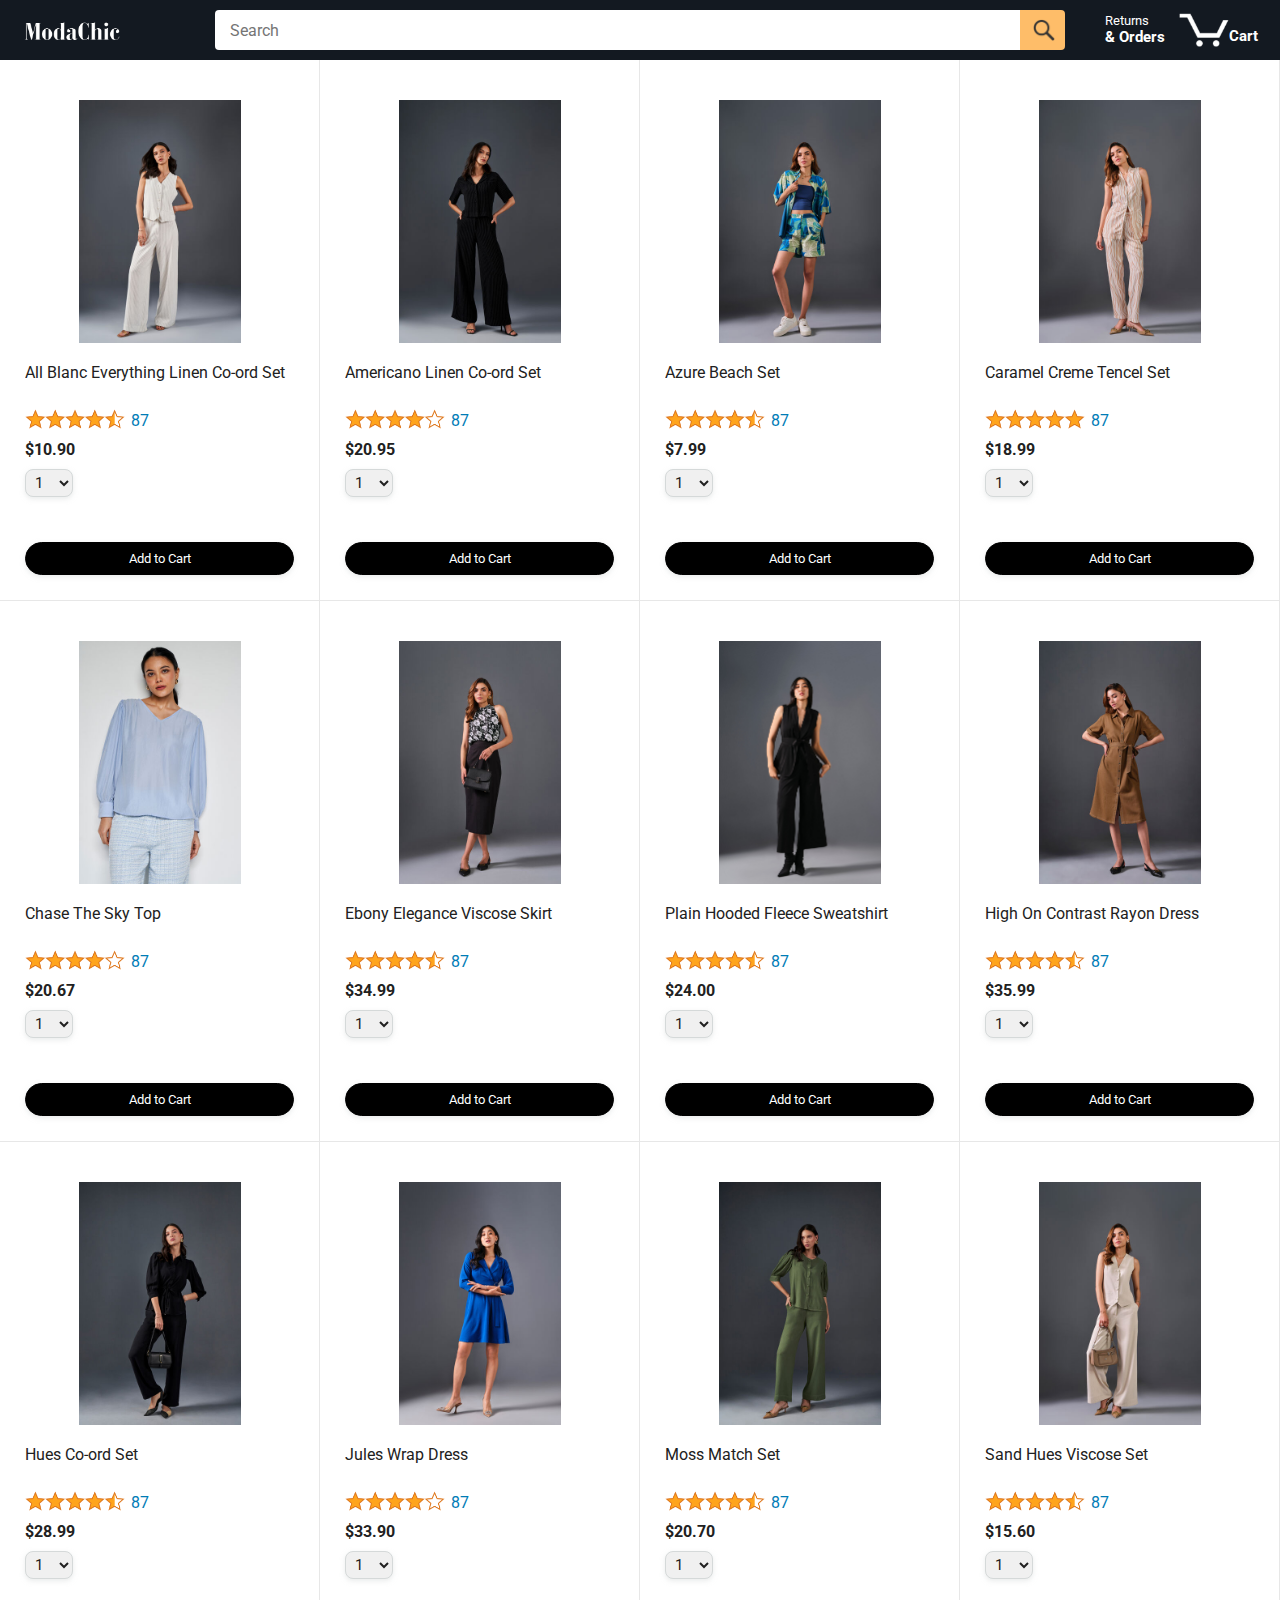
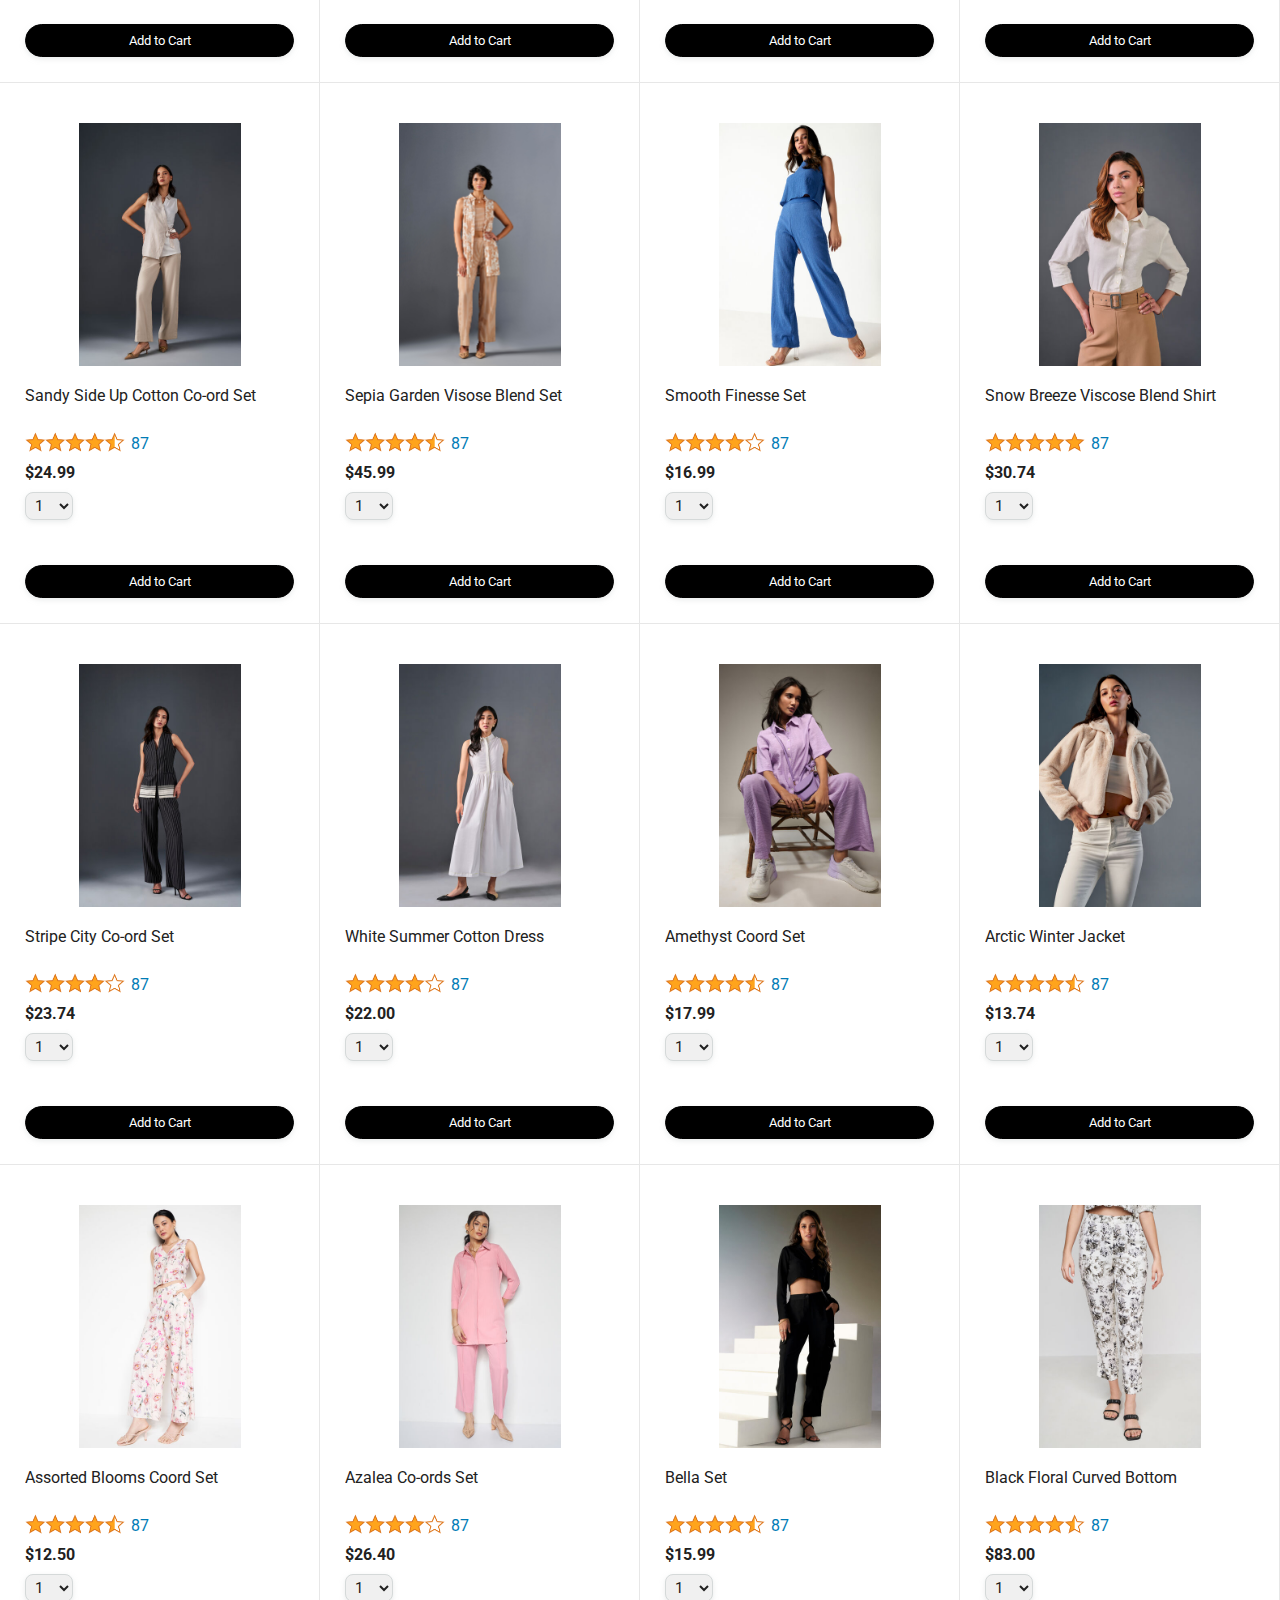
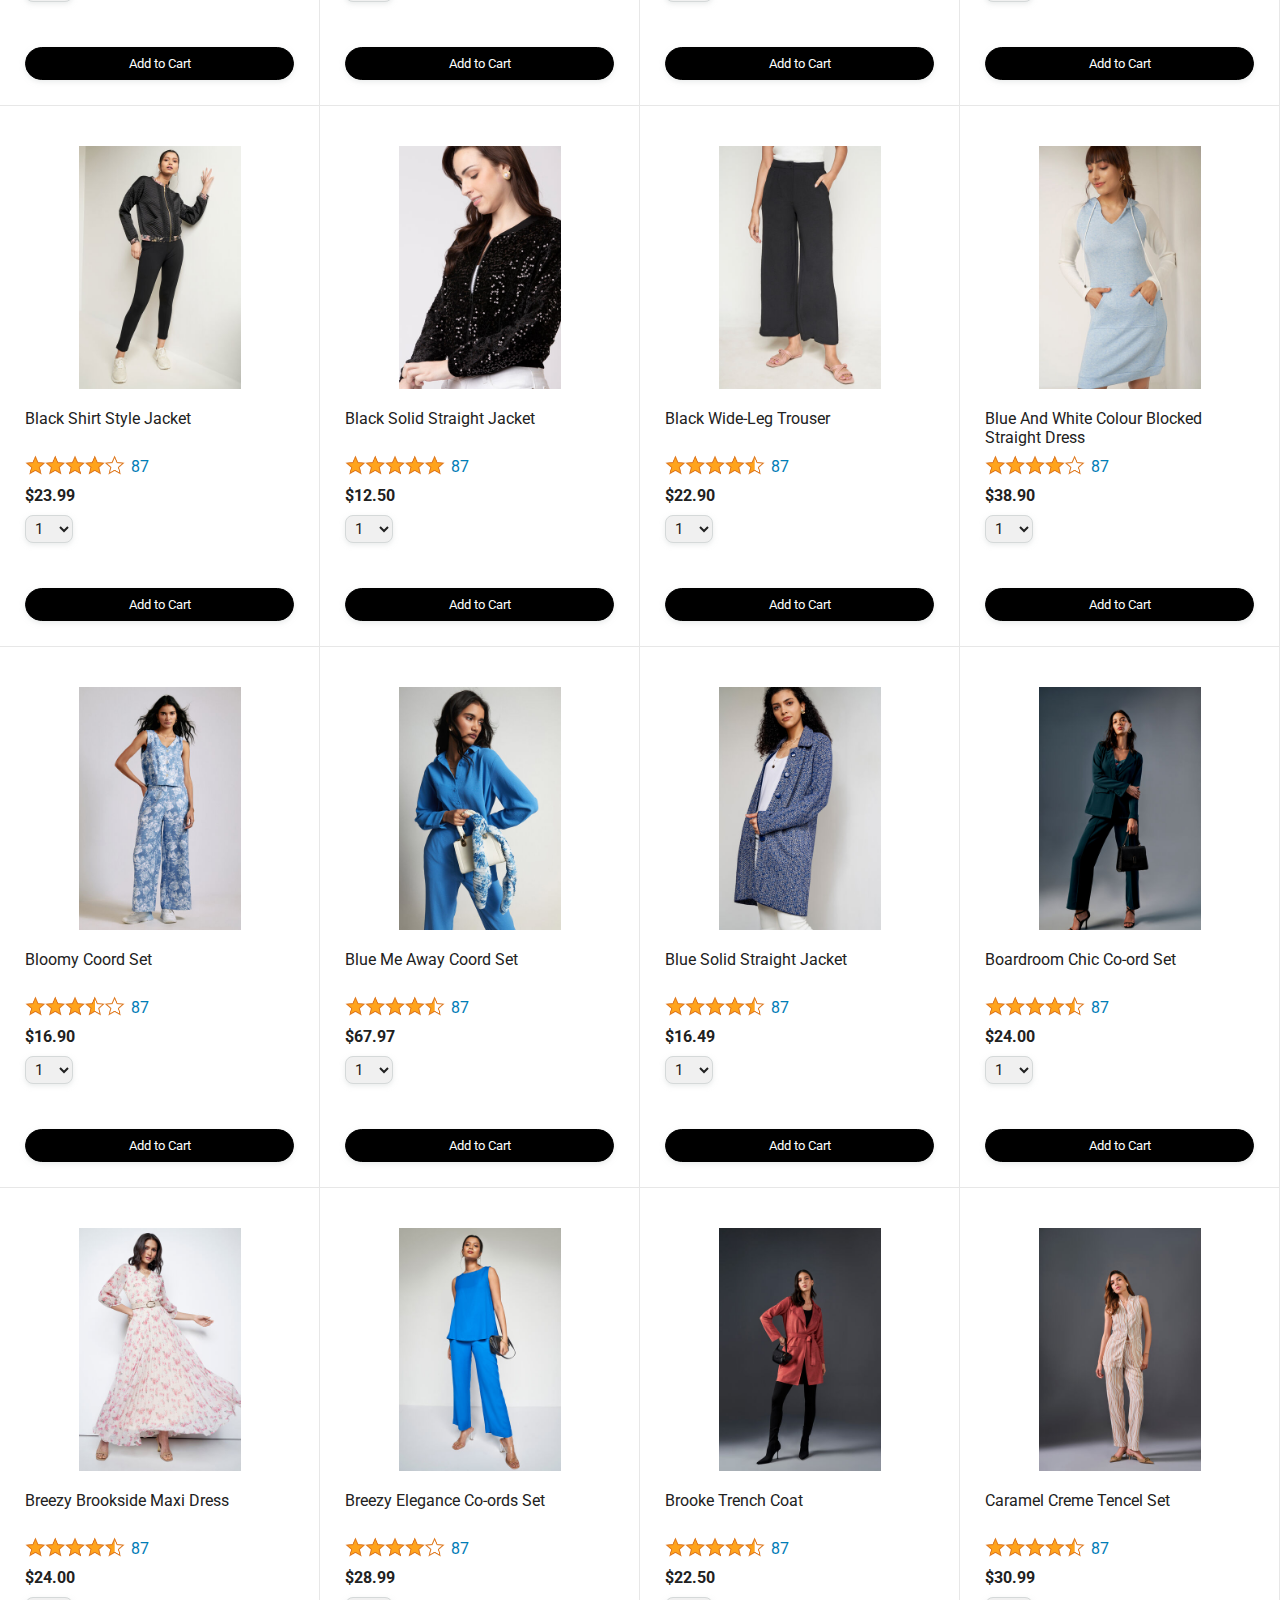
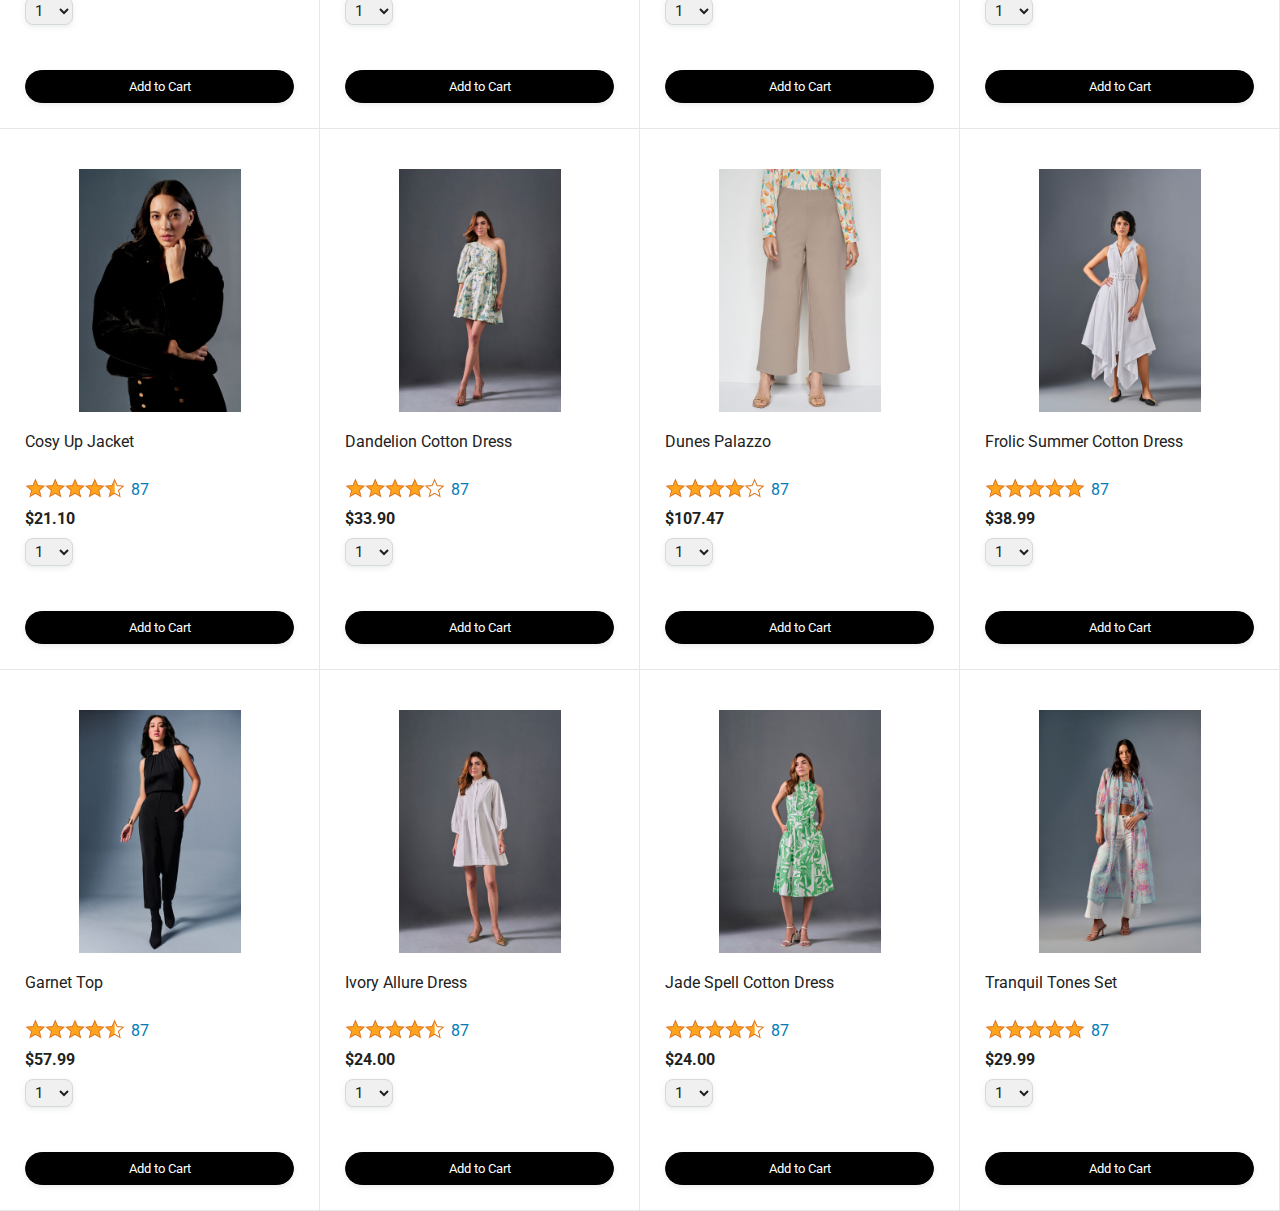
==== javascript-amazon-project-main/index.html @ e2605f77 "completed project" ====
<!DOCTYPE html>
<html>
  <head>
    <title>Amazon Project</title>

    <!-- This code is needed for responsive design to work.
      (Responsive design = make the website look good on
      smaller screen sizes like a phone or a tablet). -->
    <meta name="viewport" content="width=device-width, initial-scale=1">

    <!-- Load a font called Roboto from Google Fonts. -->
    <link rel="preconnect" href="https://fonts.googleapis.com">
    <link rel="preconnect" href="https://fonts.gstatic.com" crossorigin>
    <link href="https://fonts.googleapis.com/css2?family=Roboto:wght@400;500;700&display=swap" rel="stylesheet">

    <!-- Here are the CSS files for this page. -->
    <link rel="stylesheet" href="styles/shared/general.css">
    <link rel="stylesheet" href="styles/shared/amazon-header.css">
    <link rel="stylesheet" href="styles/pages/amazon.css">
    <style>
      .add-to-cart-button{
        background-color: black;
        color: white;
        border-color: black;
        

      }

    </style>
  </head>
  <body>
    <div class="amazon-header">
      <div class="amazon-header-left-section">
        <a href="amazon.html" class="header-link">
          <img class="amazon-logo"
            src="images/moda chic full white.png ">
          <img  style="width: 100px; height: 30px; "   class="amazon-mobile-logo"
            src="images/moda chic full white.png">
        </a>
      </div>

      <div class="amazon-header-middle-section">
        <input class="search-bar" type="text" placeholder="Search">

        <button class="search-button">
          <img class="search-icon" src="images/icons/search-icon.png">
        </button>
      </div>

      <div class="amazon-header-right-section">
        <a class="orders-link header-link" href="orders.html">
          <span class="returns-text">Returns</span>
          <span class="orders-text">& Orders</span>
        </a>

        <a class="cart-link header-link" href="checkout.html">
          <img class="cart-icon" src="images/icons/cart-icon.png">
          <div class="cart-quantity js-cart-quantity"></div>
          <div class="cart-text">Cart</div>
        </a>
      </div>
    </div>
    
    <div class="main">
      <div class="products-grid js-products-grid">
         
      </div>
    </div>

    
    <script type="module" src = "/javascript-amazon-project-main/scripts/amazon.js"></script> 
    <!-- entry point -->
  </body>
</html>
---- javascript-amazon-project-main/styles/shared/general.css ----
body {
  font-family: Roboto, Arial;
  color: rgb(33, 33, 33);
  /* The <body> element has a default margin of 8px
     on all sides. This removes the default margins. */
  margin: 0;
}

/* <p> elements have a default margin on the top
   and bottom. This removes the default margins. */
p {
  margin: 0;
}

button {
  cursor: pointer;
}

select {
  cursor: pointer;
}

input, select, button {
  font-family: Roboto, Arial;
}

.button-primary {
  color: rgb(33, 33, 33);
  background-color: rgb(255, 216, 20);
  border: 1px solid rgb(252, 210, 0);
  border-radius: 8px;
  cursor: pointer;
  box-shadow: 0 2px 5px rgba(213, 217, 217, 0.5);
}

.button-primary:hover {
  background-color: rgb(247, 202, 0);
  border: 1px solid rgb(242, 194, 0);
}

.button-primary:active {
  background: rgb(255, 216, 20);
  border-color: rgb(252, 210, 0);
  box-shadow: none;
}

.button-secondary {
  color: rgb(33, 33, 33);
  background: white;
  border: 1px solid rgb(213, 217, 217);
  border-radius: 8px;
  cursor: pointer;
  box-shadow: 0 2px 5px rgba(213, 217, 217, 0.5);
}

.button-secondary:hover {
  background-color: rgb(247, 250, 250);
}

.button-secondary:active {
  background-color: rgb(237, 253, 255);
  box-shadow: none;
}

/* These styles will limit text to 2 lines. Anything
   beyond 2 lines will be replaced with "..."
   You can find this code by using an A.I. tool or by
   searching in Google.
   https://css-tricks.com/almanac/properties/l/line-clamp/ */
.limit-text-to-2-lines {
  display: -webkit-box;
  -webkit-line-clamp: 2;
  -webkit-box-orient: vertical;
  overflow: hidden;
}

.link-primary {
  color: rgb(1, 124, 182);
  cursor: pointer;
}

.link-primary:hover {
  color: rgb(196, 80, 0);
}

/* Styles for dropdown selectors. */
select {
  color: rgb(33, 33, 33);
  background-color: rgb(240, 240, 240);
  border: 1px solid rgb(213, 217, 217);
  border-radius: 8px;
  padding: 3px 5px;
  font-size: 15px;
  cursor: pointer;
  box-shadow: 0 2px 5px rgba(213, 217, 217, 0.5);
}

select:focus,
input:focus {
  outline: 2px solid rgb(255, 153, 0);
}
---- javascript-amazon-project-main/styles/shared/amazon-header.css ----
.amazon-header {
  background-color: rgb(19, 25, 33);
  color: white;
  padding-left: 15px;
  padding-right: 15px;

  display: flex;
  align-items: center;
  justify-content: space-between;

  position: fixed;
  top: 0;
  left: 0;
  right: 0;
  height: 60px;
}

.amazon-header-left-section {
  width: 180px;
}

@media (max-width: 800px) {
  .amazon-header-left-section {
    width: unset;
  }
}

.header-link {
  display: inline-block;
  padding: 6px;
  border-radius: 2px;
  cursor: pointer;
  text-decoration: none;
  border: 1px solid rgba(0, 0, 0, 0);
}

.header-link:hover {
  border: 1px solid white;
}

.amazon-logo {
  width: 100px;
  margin-top: 5px;
}

.amazon-mobile-logo {
  display: none;
}

@media (max-width: 575px) {
  .amazon-logo {
    display: none;
  }

  .amazon-mobile-logo {
    display: block;
    height: 35px;
    margin-top: 5px;
  }
}

.amazon-header-middle-section {
  flex: 1;
  max-width: 850px;
  margin-left: 10px;
  margin-right: 10px;
  display: flex;
}

.search-bar {
  flex: 1;
  width: 0;
  font-size: 16px;
  height: 38px;
  padding-left: 15px;
  border: none;
  border-top-left-radius: 4px;
  border-bottom-left-radius: 4px;
  border-top-right-radius: 0;
  border-bottom-right-radius: 0;
}

.search-button {
  background-color: rgb(254, 189, 105);
  border: none;
  width: 45px;
  height: 40px;
  border-top-right-radius: 4px;
  border-bottom-right-radius: 4px;
  flex-shrink: 0;
}

.search-icon {
  height: 22px;
  margin-left: 2px;
  margin-top: 3px;
}

.amazon-header-right-section {
  width: 180px;
  flex-shrink: 0;
  display: flex;
  justify-content: end;
}

.orders-link {
  color: white;
}

.returns-text {
  display: block;
  font-size: 13px;
}

.orders-text {
  display: block;
  font-size: 15px;
  font-weight: 700;
}

.cart-link {
  color: white;
  display: flex;
  align-items: center;
  position: relative;
}

.cart-icon {
  width: 50px;
}

.cart-text {
  margin-top: 12px;
  font-size: 15px;
  font-weight: 700;
}

.cart-quantity {
  color: rgb(240, 136, 4);
  font-size: 16px;
  font-weight: 700;

  position: absolute;
  top: 4px;
  left: 22px;
  
  width: 26px;
  text-align: center;
}
---- javascript-amazon-project-main/styles/pages/amazon.css ----
.main {
  margin-top: 60px;
}

.products-grid {
  display: grid;

  /* - In CSS Grid, 1fr means a column will take up the
       remaining space in the grid.
     - If we write 1fr 1fr ... 1fr; 8 times, this will
       divide the grid into 8 columns, each taking up an
       equal amount of the space.
     - repeat(8, 1fr); is a shortcut for repeating "1fr"
       8 times (instead of typing out "1fr" 8 times).
       repeat(...) is a special property that works with
       display: grid; */
  grid-template-columns: repeat(8, 1fr);
}

/* @media is used to create responsive design (making the
   website look good on any screen size). This @media
   means when the screen width is 2000px or less, we
   will divide the grid into 7 columns instead of 8. */
@media (max-width: 2000px) {
  .products-grid {
    grid-template-columns: repeat(7, 1fr);
  }
}

/* This @media means when the screen width is 1600px or
   less, we will divide the grid into 6 columns. */
@media (max-width: 1600px) {
  .products-grid {
    grid-template-columns: repeat(6, 1fr);
  }
}

@media (max-width: 1300px) {
  .products-grid {
    grid-template-columns: repeat(4, 1fr);
  }
}

@media (max-width: 1000px) {
  .products-grid {
    grid-template-columns: repeat(4, 1fr);
  }
}

@media (max-width: 800px) {
  .products-grid {
    grid-template-columns: repeat(2, 1fr);
  }
}

@media (max-width: 575px) {
  .products-grid {
    grid-template-columns: repeat(2, 1fr);
  }
}

@media (max-width: 450px) {
  .products-grid {
    grid-template-columns: 1fr;
  }
}

.product-container {
  padding-top: 40px;
  padding-bottom: 25px;
  padding-left: 25px;
  padding-right: 25px;

  border-right: 1px solid rgb(231, 231, 231);
  border-bottom: 1px solid rgb(231, 231, 231);

  display: flex;
  flex-direction: column;
}

.product-image-container {
  display: flex;
  justify-content: center;
  align-items: center;

  height: 243px;
  margin-bottom: 20px;
}

.product-image {
  /* Images will overflow their container by default. To
    prevent this, we set max-width and max-height to 100%
    so they stay inside their container. */
  max-width: 100%;
  max-height: 100%;
}

.product-name {
  height: 40px;
  margin-bottom: 5px;
}

.product-rating-container {
  display: flex;
  align-items: center;
  margin-bottom: 10px;
}

.product-rating-stars {
  width: 100px;
  margin-right: 6px;
}

.product-rating-count {
  color: rgb(1, 124, 182);
  cursor: pointer;
  margin-top: 3px;
}

.product-price {
  font-weight: 700;
  margin-bottom: 10px;
}

.product-quantity-container {
  margin-bottom: 17px;
}

.product-spacer {
  flex: 1;
}

.added-to-cart {
  color: rgb(6, 125, 98);
  font-size: 16px;

  display: flex;
  align-items: center;
  margin-bottom: 8px;

  /* At first, the "Added to cart" message will
     be invisible. Use JavaScript to change the
     opacity and make it visible. */
  opacity: 0;
}

.added-to-cart img {
  height: 20px;
  margin-right: 5px;
}

.add-to-cart-button {
  width: 100%;
  padding: 8px;
  border-radius: 50px;
  background-color: black;
  color: white;
  border-color: black;
}

.added-to-cart-visible {
  opacity: 1;
}
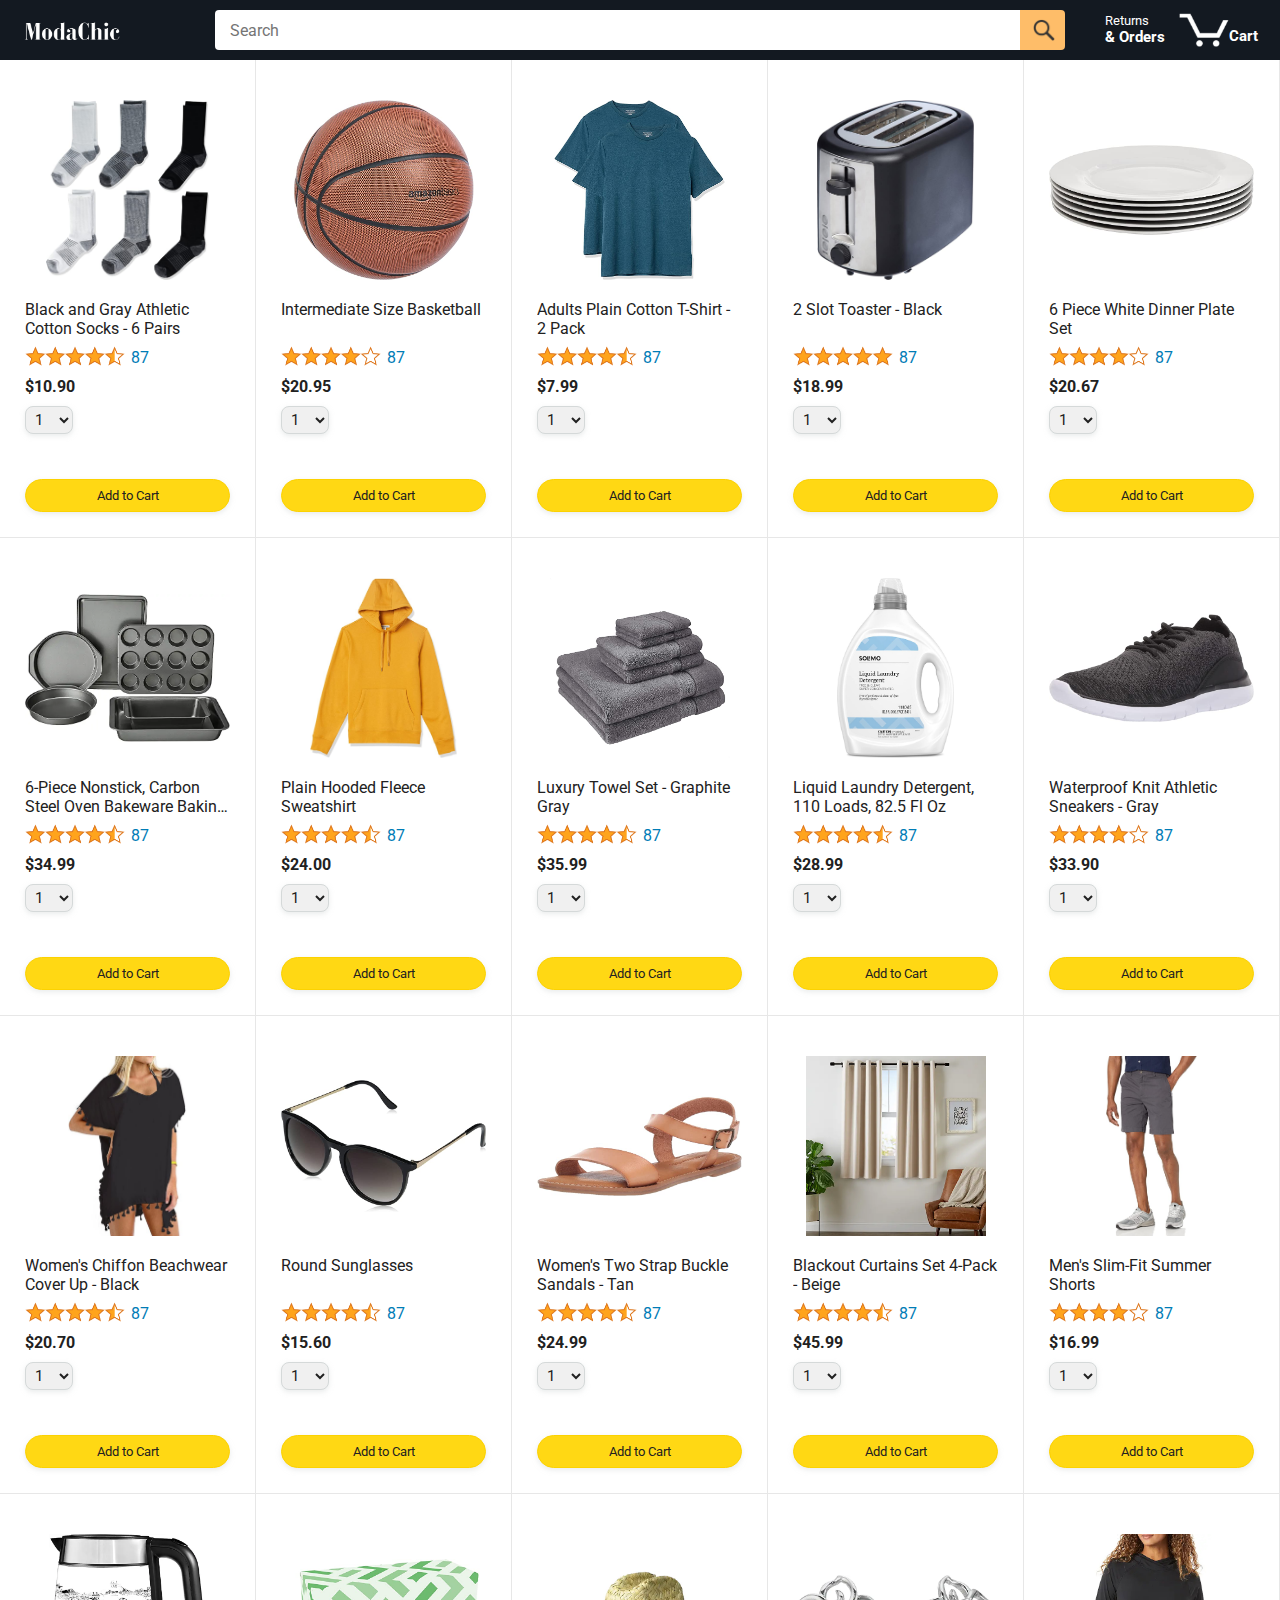
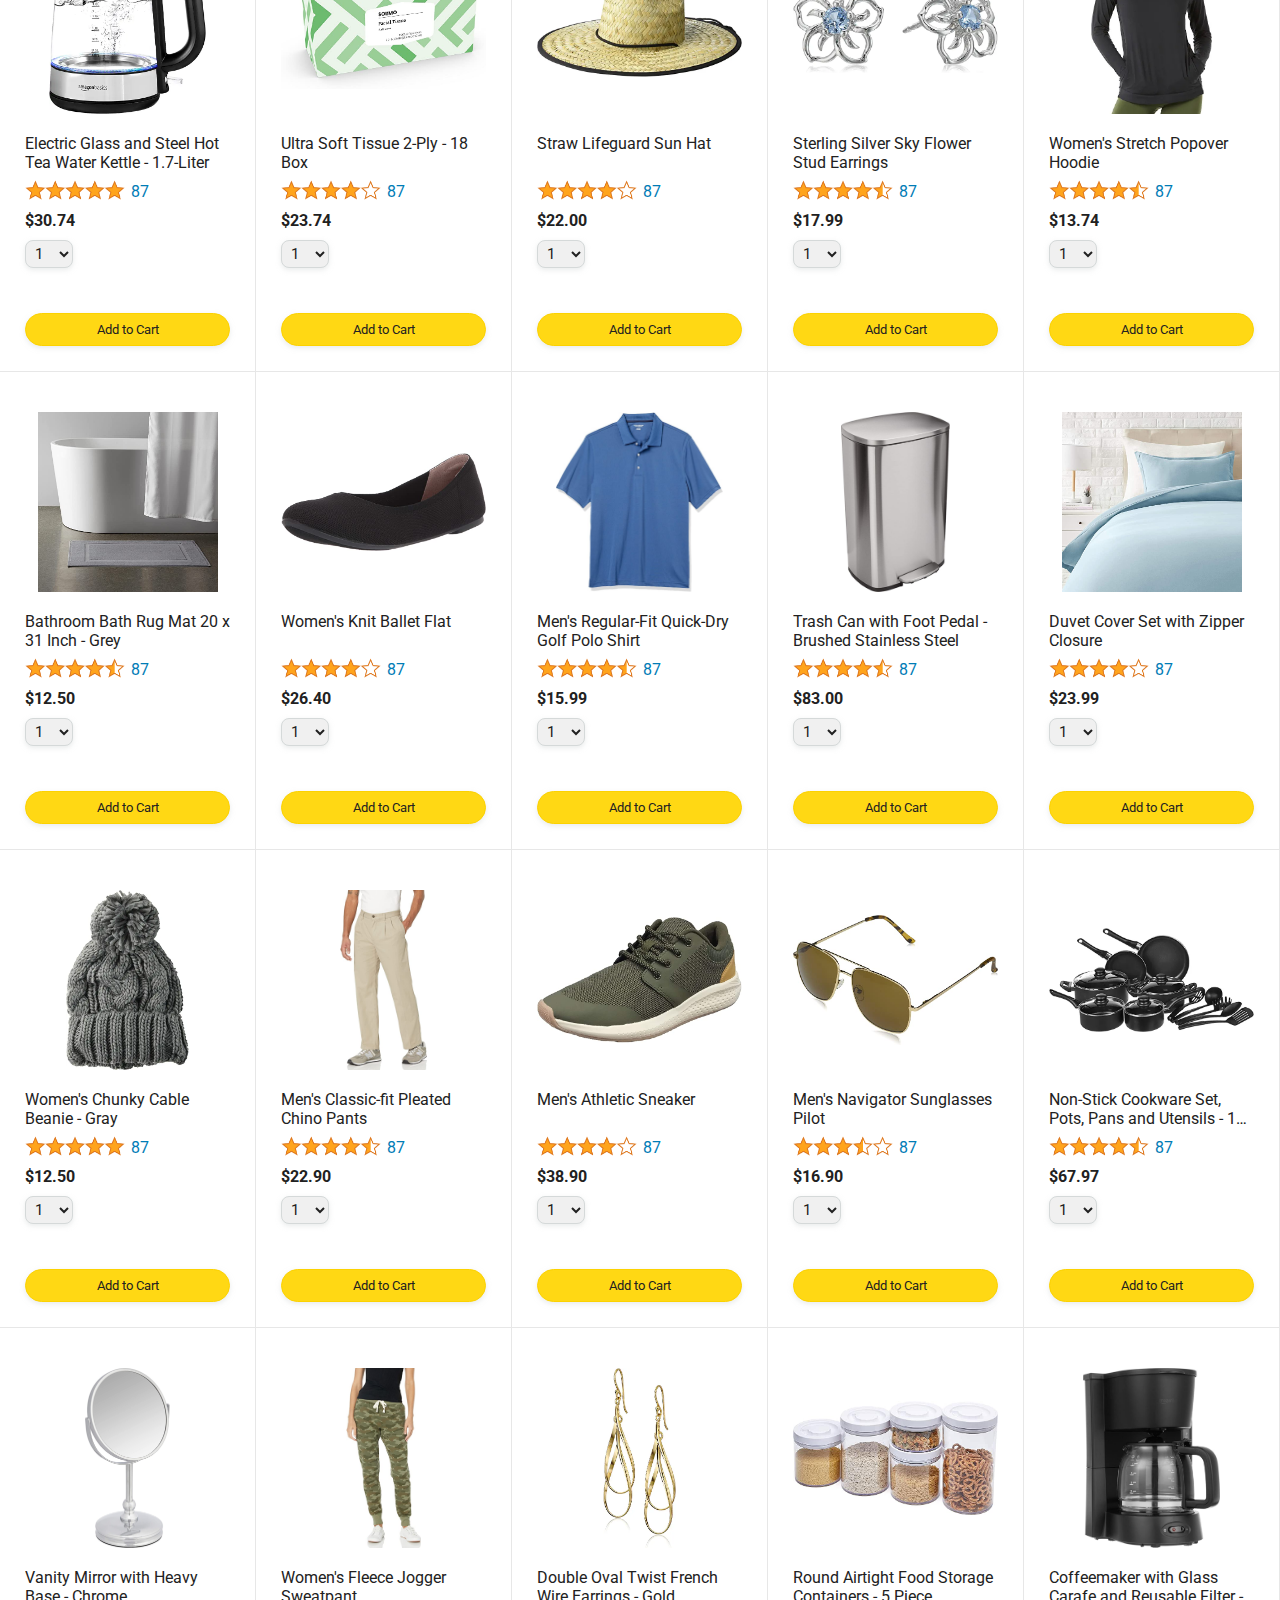
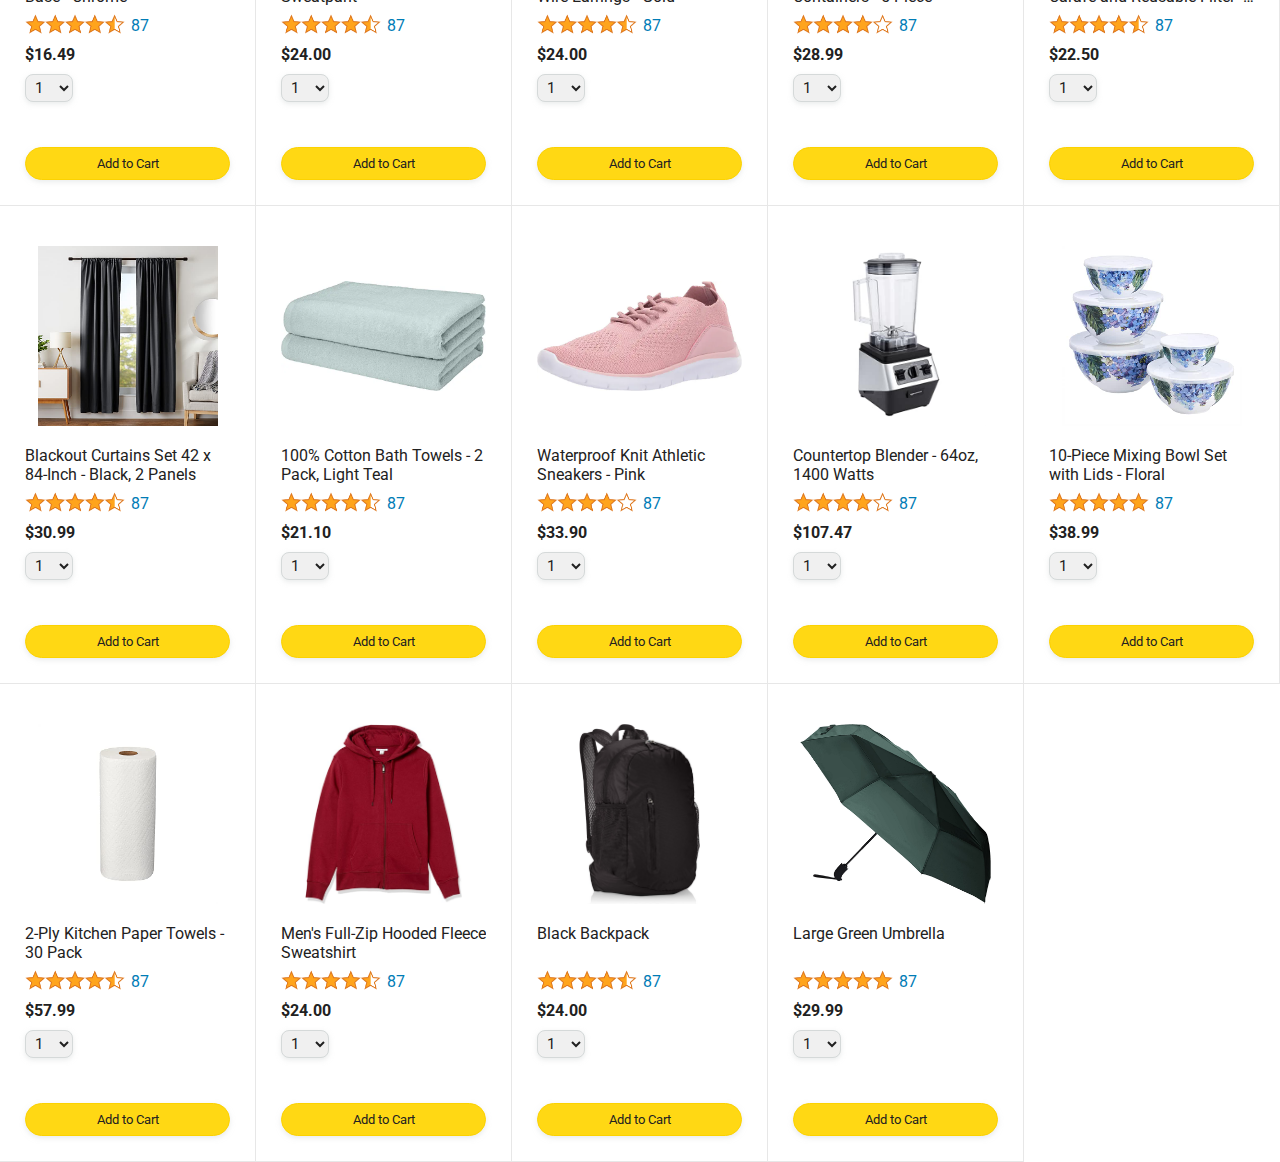
==== commit 9c575d08: "Merge branch 'main' of https://github.com/GayathriMohan12/project-ecommerce" ====
--- a/javascript-amazon-project-main/index.html
+++ b/javascript-amazon-project-main/index.html
@@ -17,16 +17,6 @@
     <link rel="stylesheet" href="styles/shared/general.css">
     <link rel="stylesheet" href="styles/shared/amazon-header.css">
     <link rel="stylesheet" href="styles/pages/amazon.css">
-    <style>
-      .add-to-cart-button{
-        background-color: black;
-        color: white;
-        border-color: black;
-        
-
-      }
-
-    </style>
   </head>
   <body>
     <div class="amazon-header">
--- a/javascript-amazon-project-main/styles/pages/amazon.css
+++ b/javascript-amazon-project-main/styles/pages/amazon.css
@@ -37,7 +37,7 @@
 
 @media (max-width: 1300px) {
   .products-grid {
-    grid-template-columns: repeat(4, 1fr);
+    grid-template-columns: repeat(5, 1fr);
   }
 }
 
@@ -49,7 +49,7 @@
 
 @media (max-width: 800px) {
   .products-grid {
-    grid-template-columns: repeat(2, 1fr);
+    grid-template-columns: repeat(3, 1fr);
   }
 }
 
@@ -83,7 +83,7 @@
   justify-content: center;
   align-items: center;
 
-  height: 243px;
+  height: 180px;
   margin-bottom: 20px;
 }
 
@@ -153,12 +153,8 @@
   width: 100%;
   padding: 8px;
   border-radius: 50px;
-  background-color: black;
-  color: white;
-  border-color: black;
 }
 
 .added-to-cart-visible {
   opacity: 1;
-}
-
+}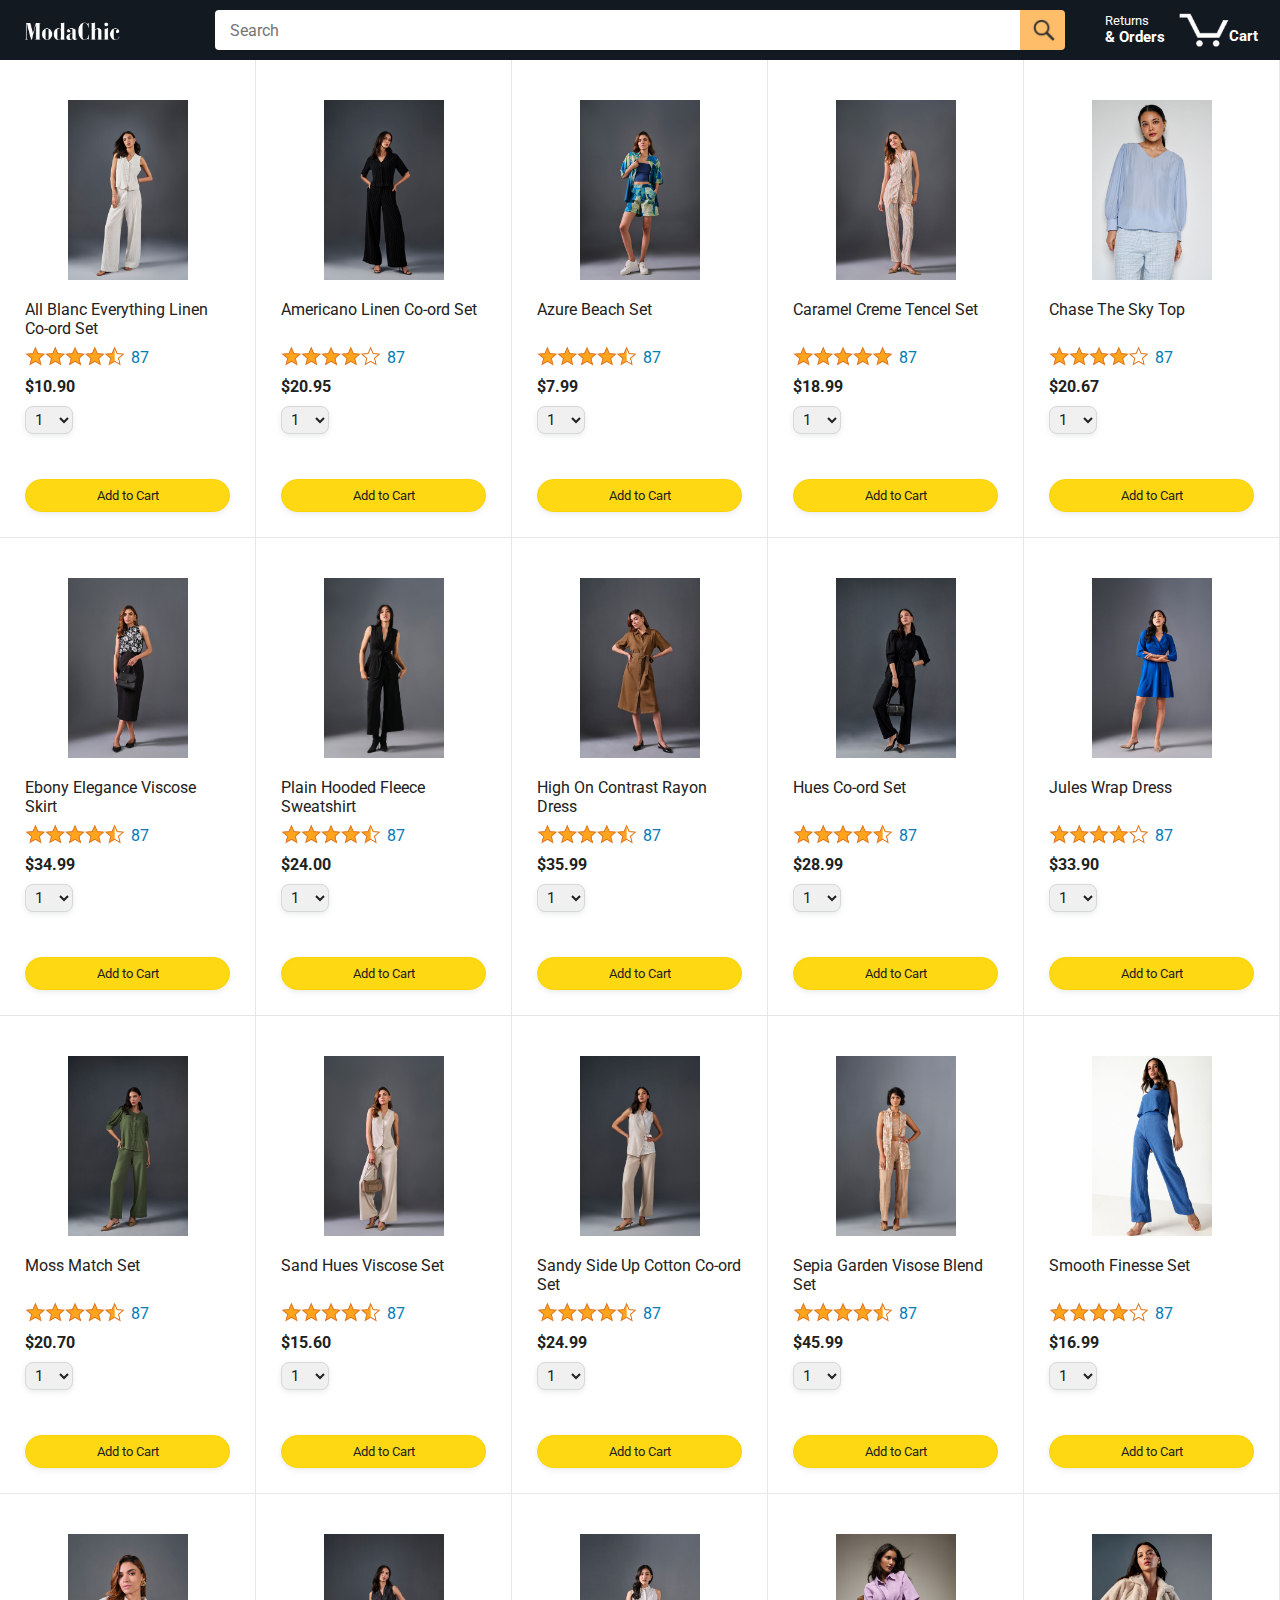
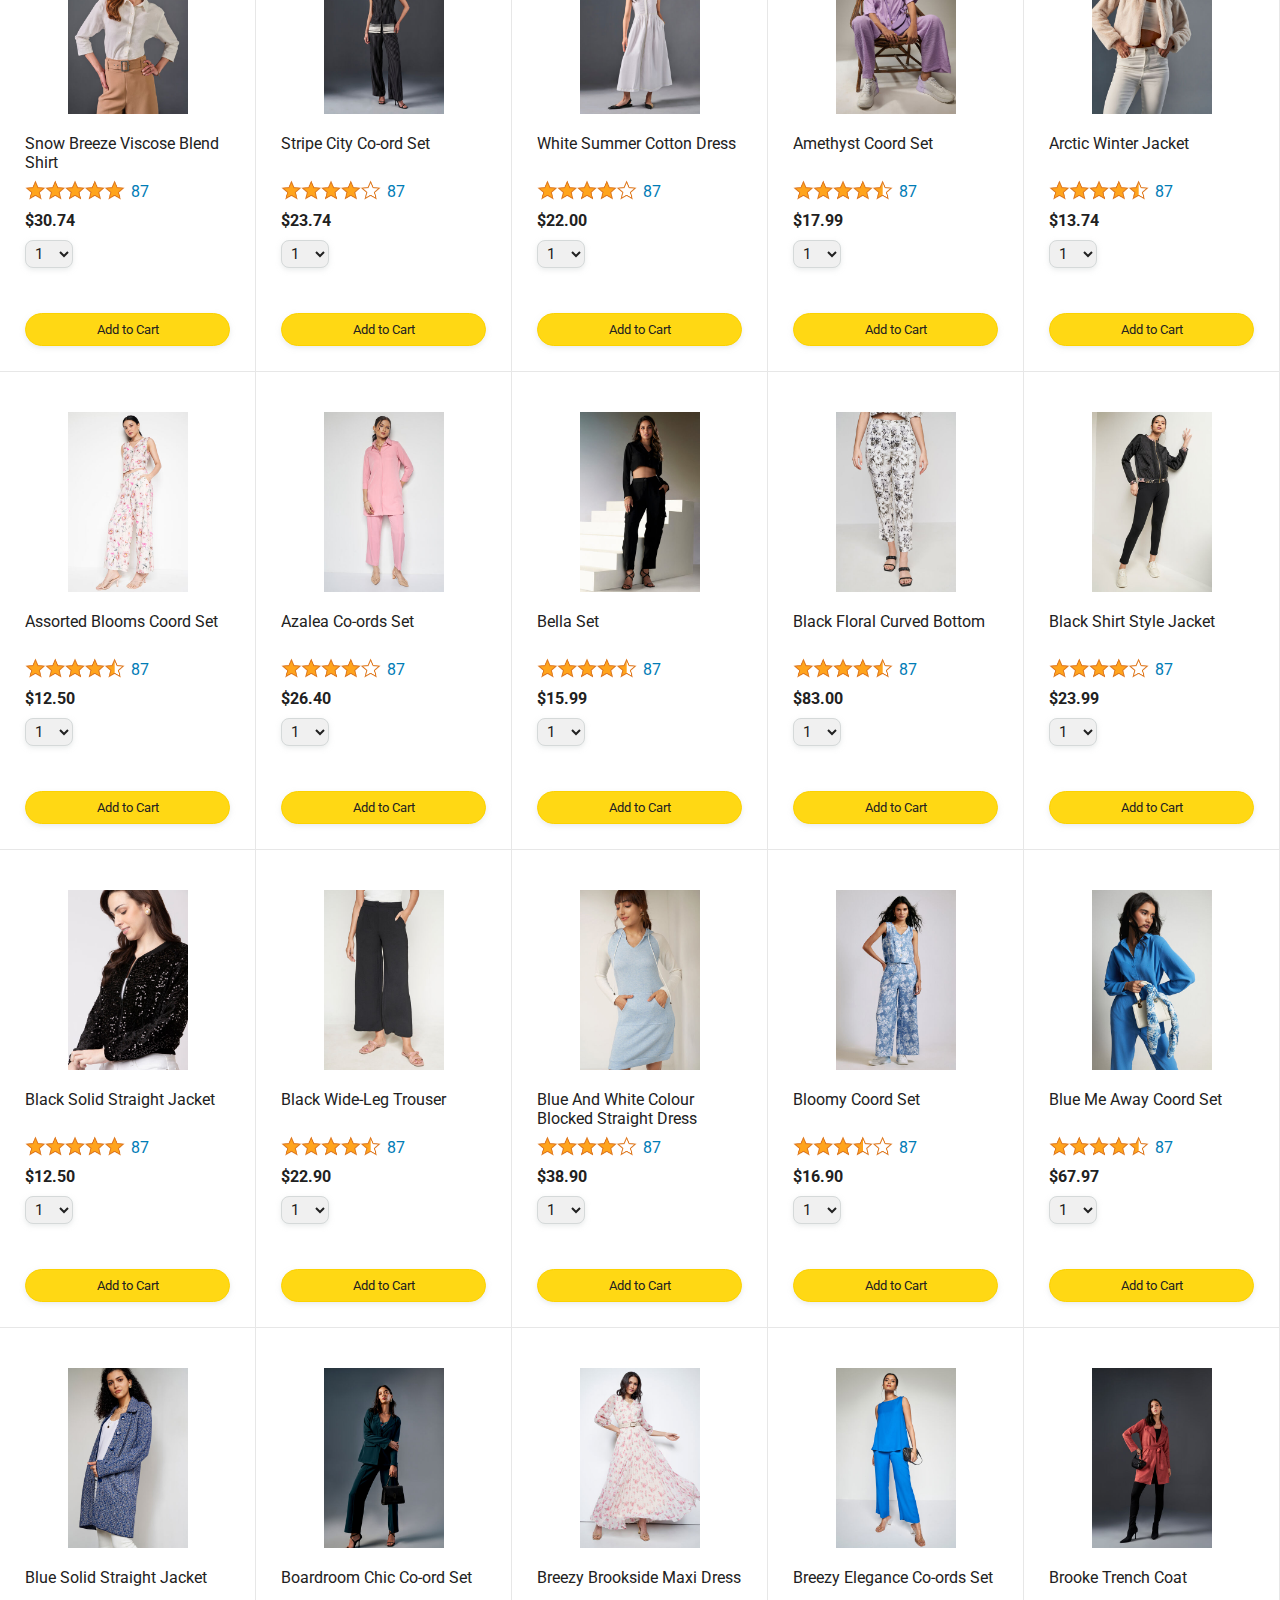
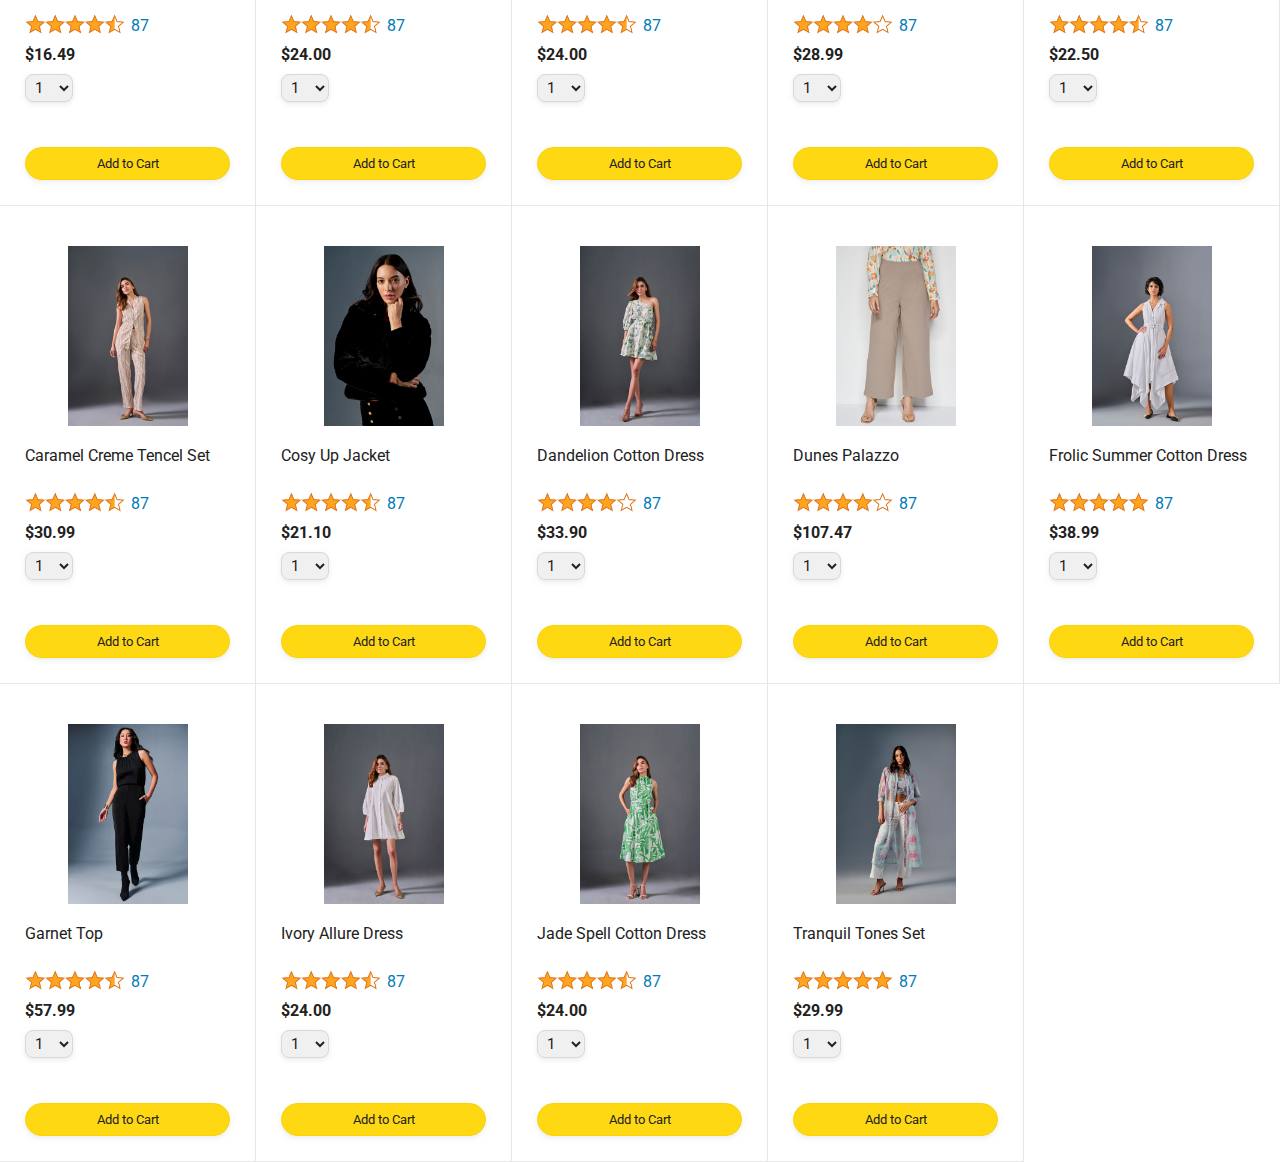
==== commit f32f07a8: "Merge branch 'main' of https://github.com/GayathriMohan12/project-ecommerce" ====
--- a/javascript-amazon-project-main/index.html
+++ b/javascript-amazon-project-main/index.html
@@ -58,7 +58,7 @@
     </div>
 
     
-    <script type="module" src = "/javascript-amazon-project-main/scripts/amazon.js"></script> 
+    <script type="module" src = "/scripts/amazon.js"></script> 
     <!-- entry point -->
   </body>
 </html>
